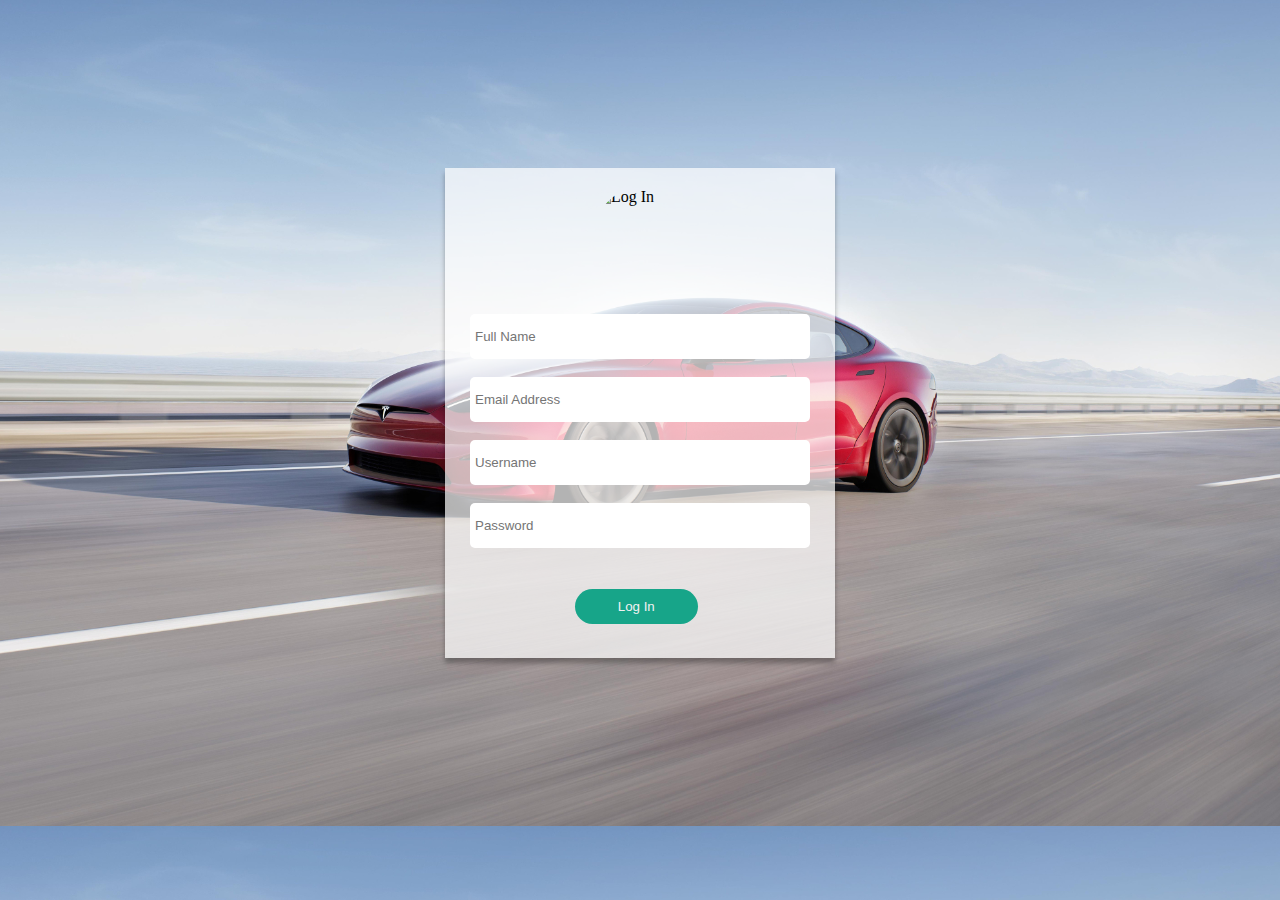
==== Tsign.html @ 9f454e92 "v4" ====
<!DOCTYPE html>
<html>
    <head>
        <meta name="title" content="Sign In"/>
        <title>Log In</title>
        <link rel="icon" type="image/x-icon" href="tlogo.png" />
        <style>
            body{
                background-size: cover;
                background-position: center;
                background-image: url('S.jpg');
            }
            #container{
                display: flex;
                height: 90vh;
                flex-direction: column;
                align-items: center;
                align-content: center;
                justify-items: center;
                justify-content: center;
            }
            .box{
                display: block;
                padding: 20px;
                height: 450px;
                width: 350px;
                box-shadow: 0px 5px 5px rgba(0, 0, 0, 0.3);
                background-color: rgb(256,256,256, 0.7);
            }
            #btn{
                margin: 5px 110px 5px;
                border: none;
                border-radius: 50px;
                width: 35%;
                background-color: rgb(23, 165, 137);
                color: rgb(242, 242, 242);
            }
            .box input{
                width: 330px;
                height: 35px;
                margin: 0px 30px 0px 5px;
                border-radius: 5px;
                padding: 5px;
                border: none;
            }
            img{
                display: block;
                margin-left: auto;
                margin-right: auto;
                height: 90px;
                width: 90px;
                border-radius: 90px;
            }
        </style>
    </head>
    <body>
        <div id="container">
            <div class="box">
            <img src="https://encrypted-tbn0.gstatic.com/images?q=tbn:ANd9GcRD5iROb1TgJ_rcl-6r-68v1yjtID052zxSkw&usqp=CAU" alt="Log In">
            <br/>
            <br/>
            <form>
                <input value="" type="text" placeholder="Full Name" required />
                <br/>
                <br/>
                <input value="" type="email" placeholder="Email Address" required />
                <br/>
                <br/>
                <input value="" type="text" placeholder="Username" required />
                <br/>
                <br/>
                <input value="" type="password" placeholder="Password" required />
                <br/>
                <br/>
                <br/>
                <input id="btn" value="Log In" type="submit"/>
            </form>
            </div>
        </div>
    </body>
</html>
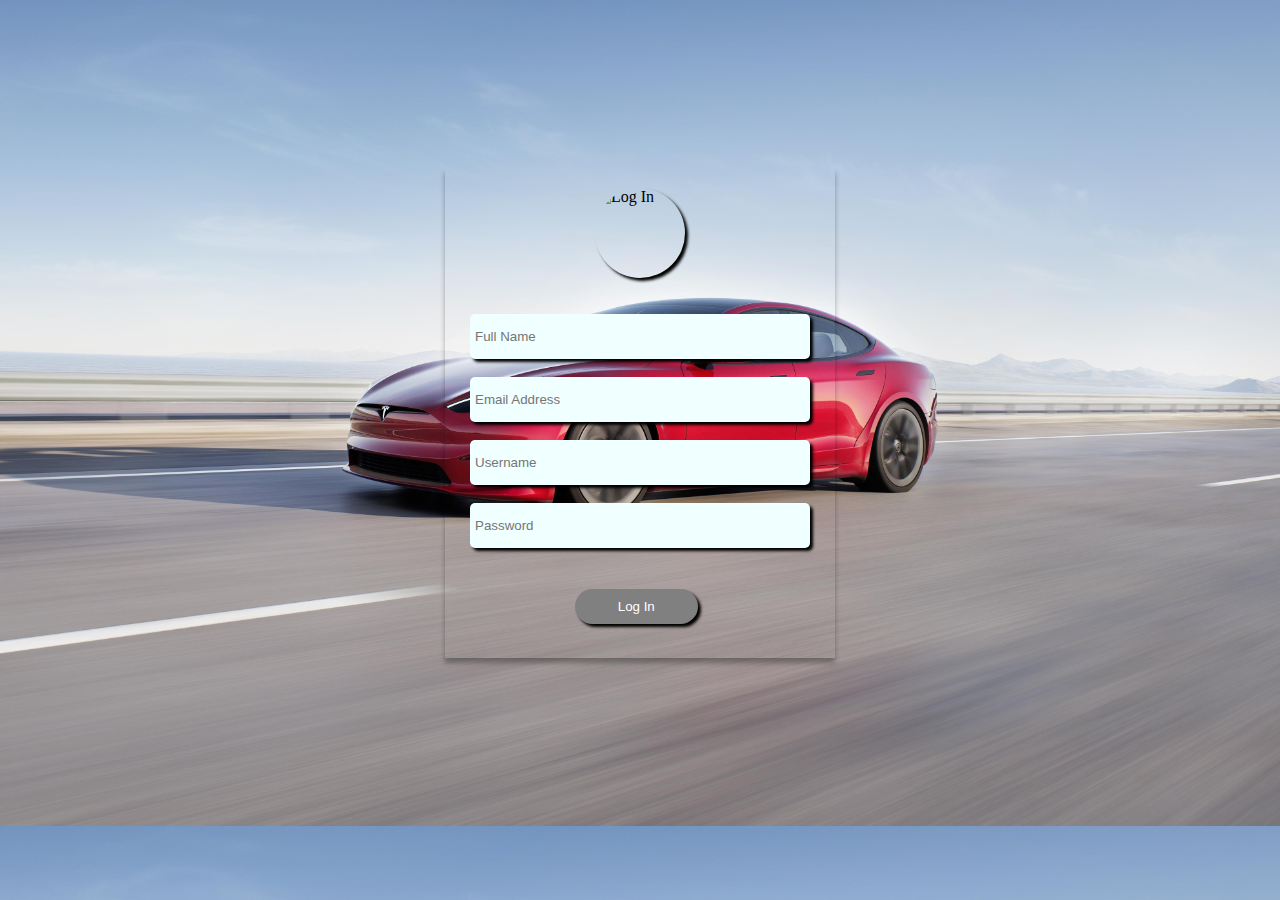
==== commit 797a4c1f: "Update Tsign.html" ====
--- a/Tsign.html
+++ b/Tsign.html
@@ -25,15 +25,15 @@
                 height: 450px;
                 width: 350px;
                 box-shadow: 0px 5px 5px rgba(0, 0, 0, 0.3);
-                background-color: rgb(256,256,256, 0.7);
+                background-color:inherit;
             }
             #btn{
                 margin: 5px 110px 5px;
                 border: none;
-                border-radius: 50px;
+                border-radius: 60px;
                 width: 35%;
-                background-color: rgb(23, 165, 137);
-                color: rgb(242, 242, 242);
+                background-color:gray;
+                color: white;
             }
             .box input{
                 width: 330px;
@@ -50,6 +50,12 @@
                 height: 90px;
                 width: 90px;
                 border-radius: 90px;
+                box-shadow: 3px 3px 3px black ;
+                
+            }
+            input{
+                background-color:azure;
+                box-shadow: 3px 3px 3px black ;
             }
         </style>
     </head>
@@ -78,4 +84,4 @@
             </div>
         </div>
     </body>
-</html>+</html>
